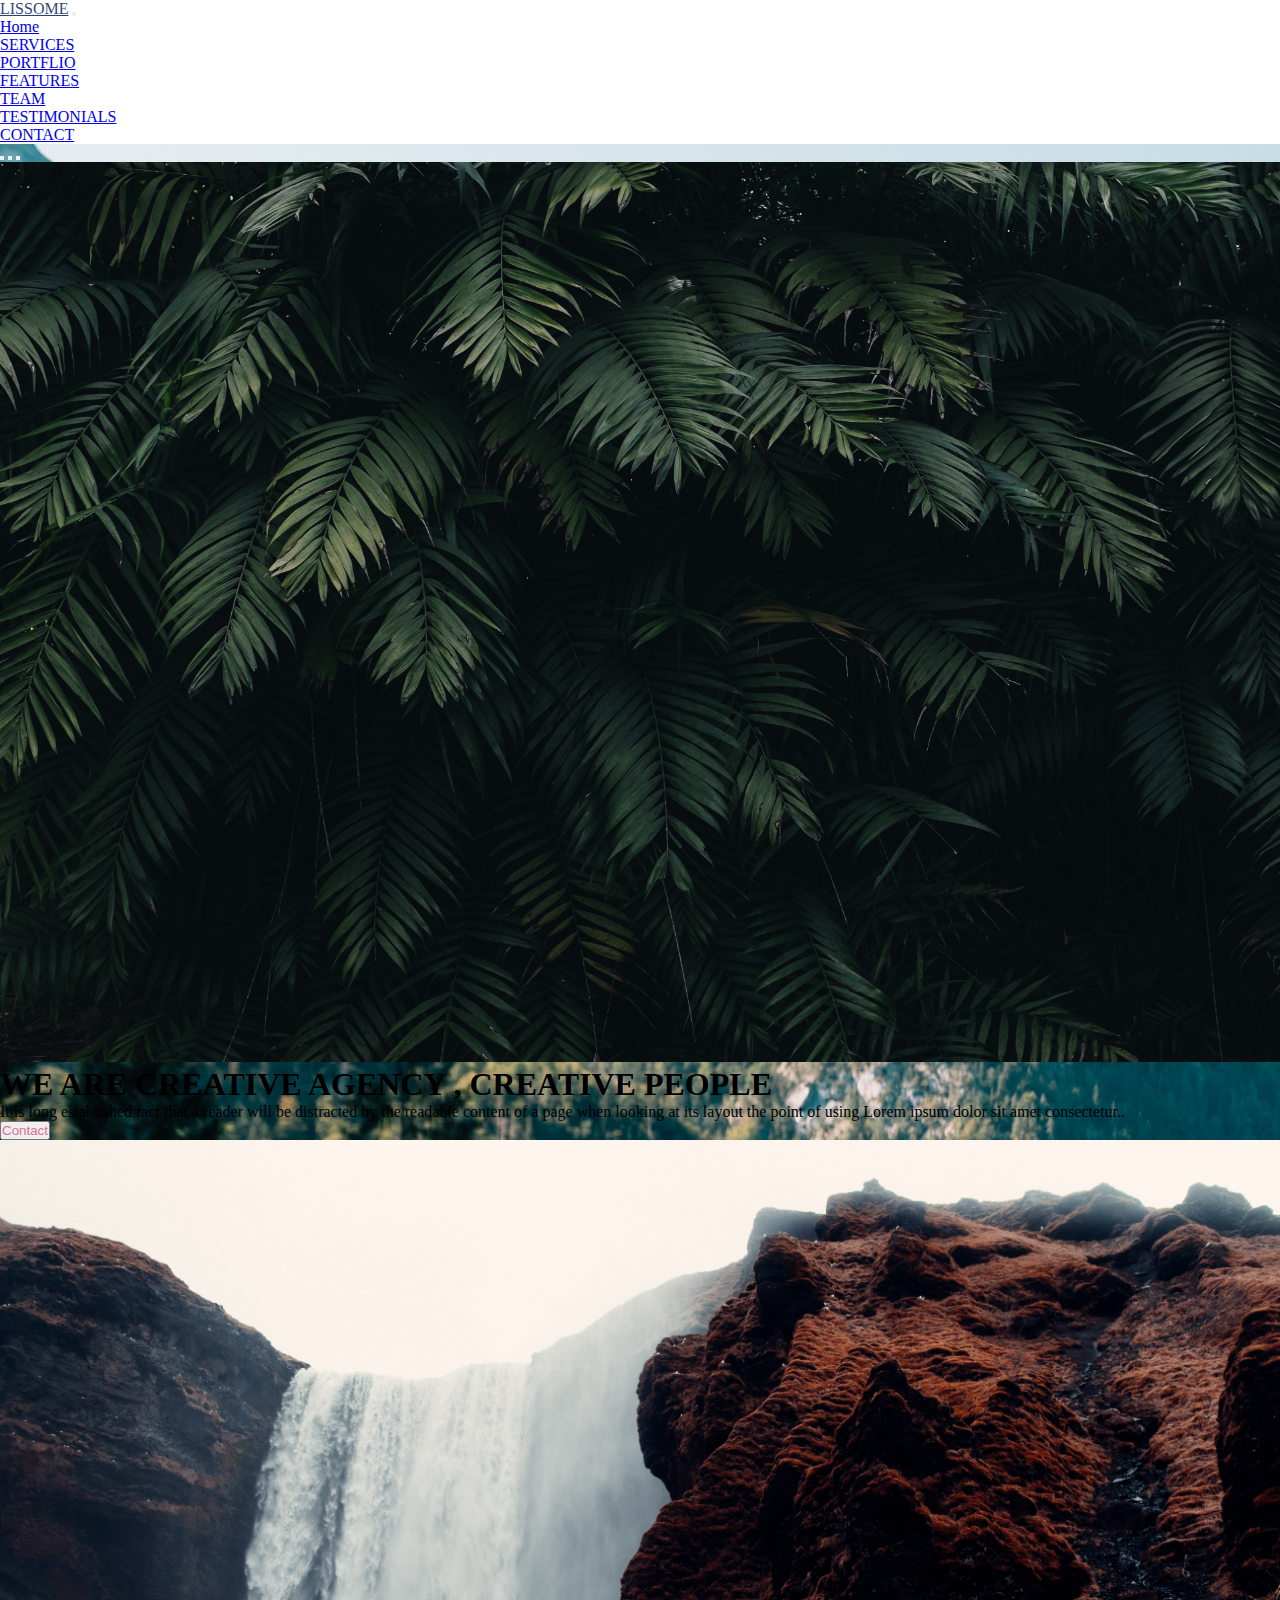
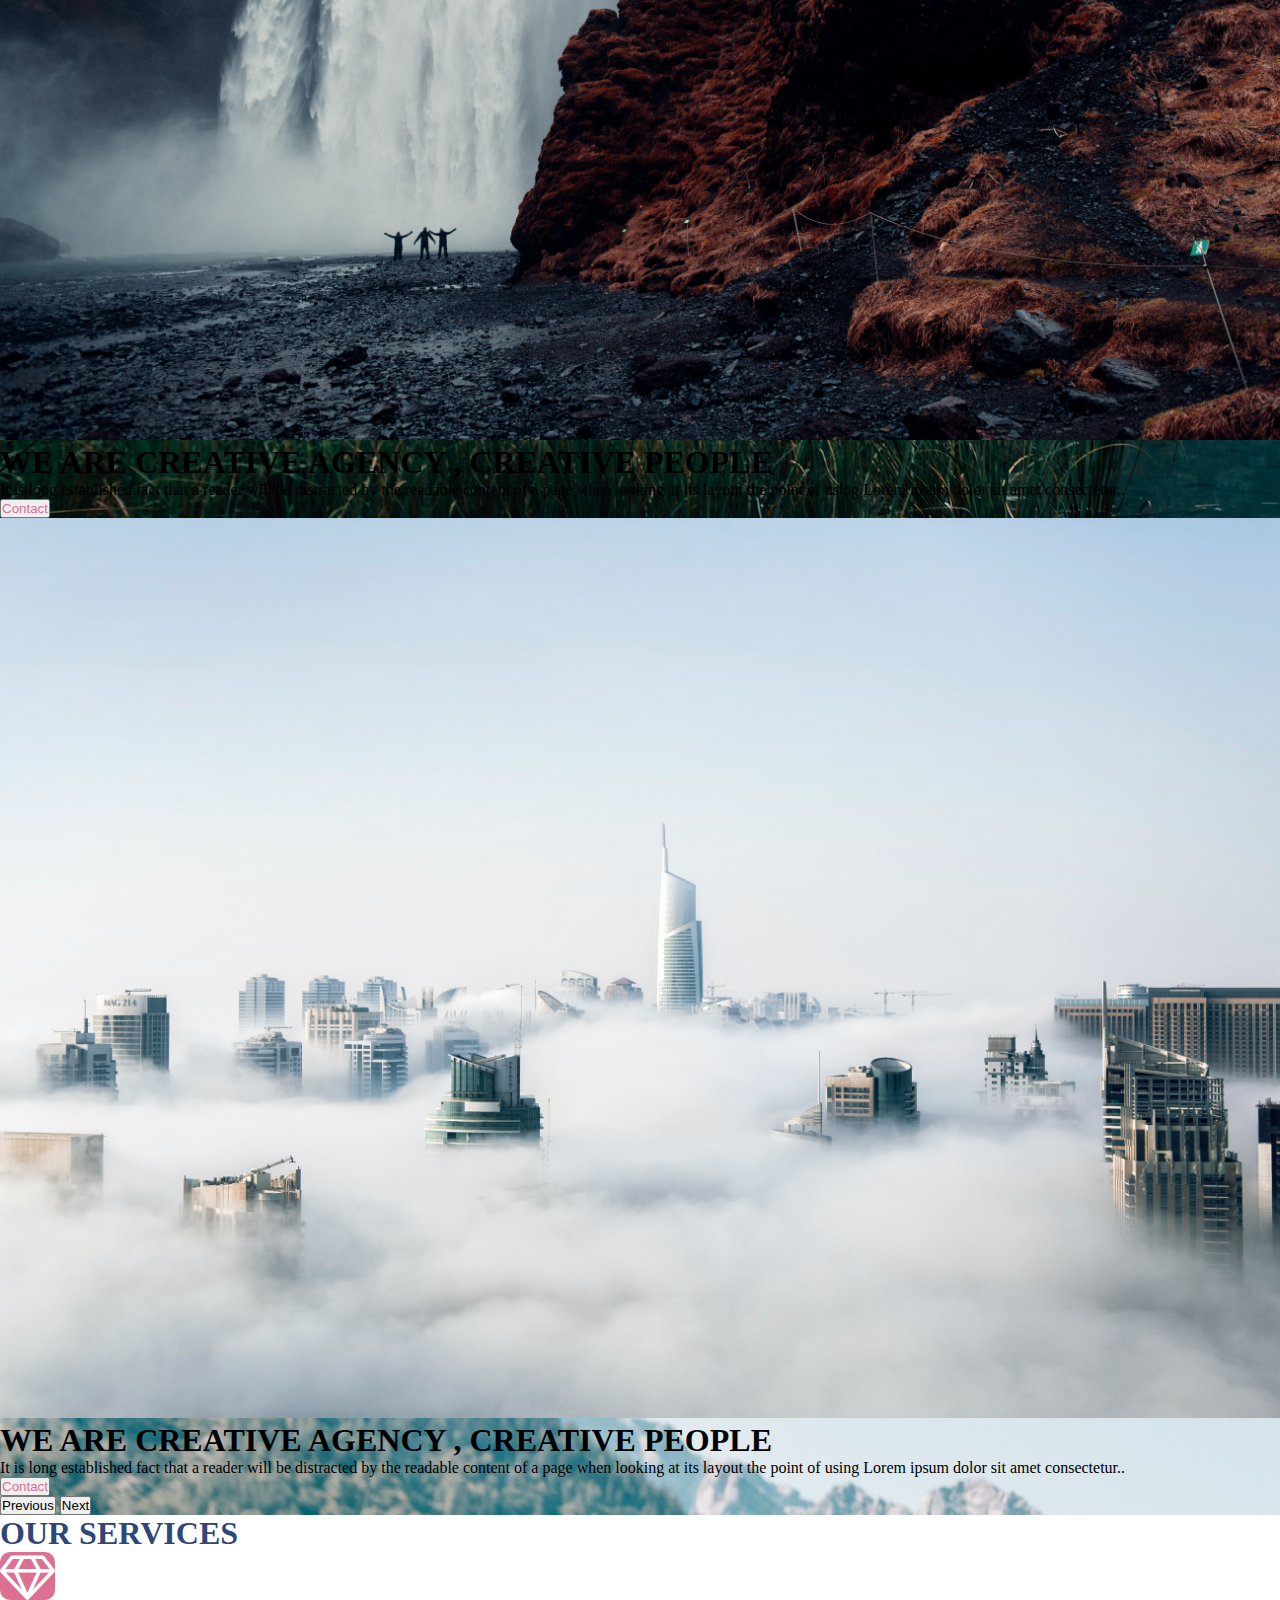
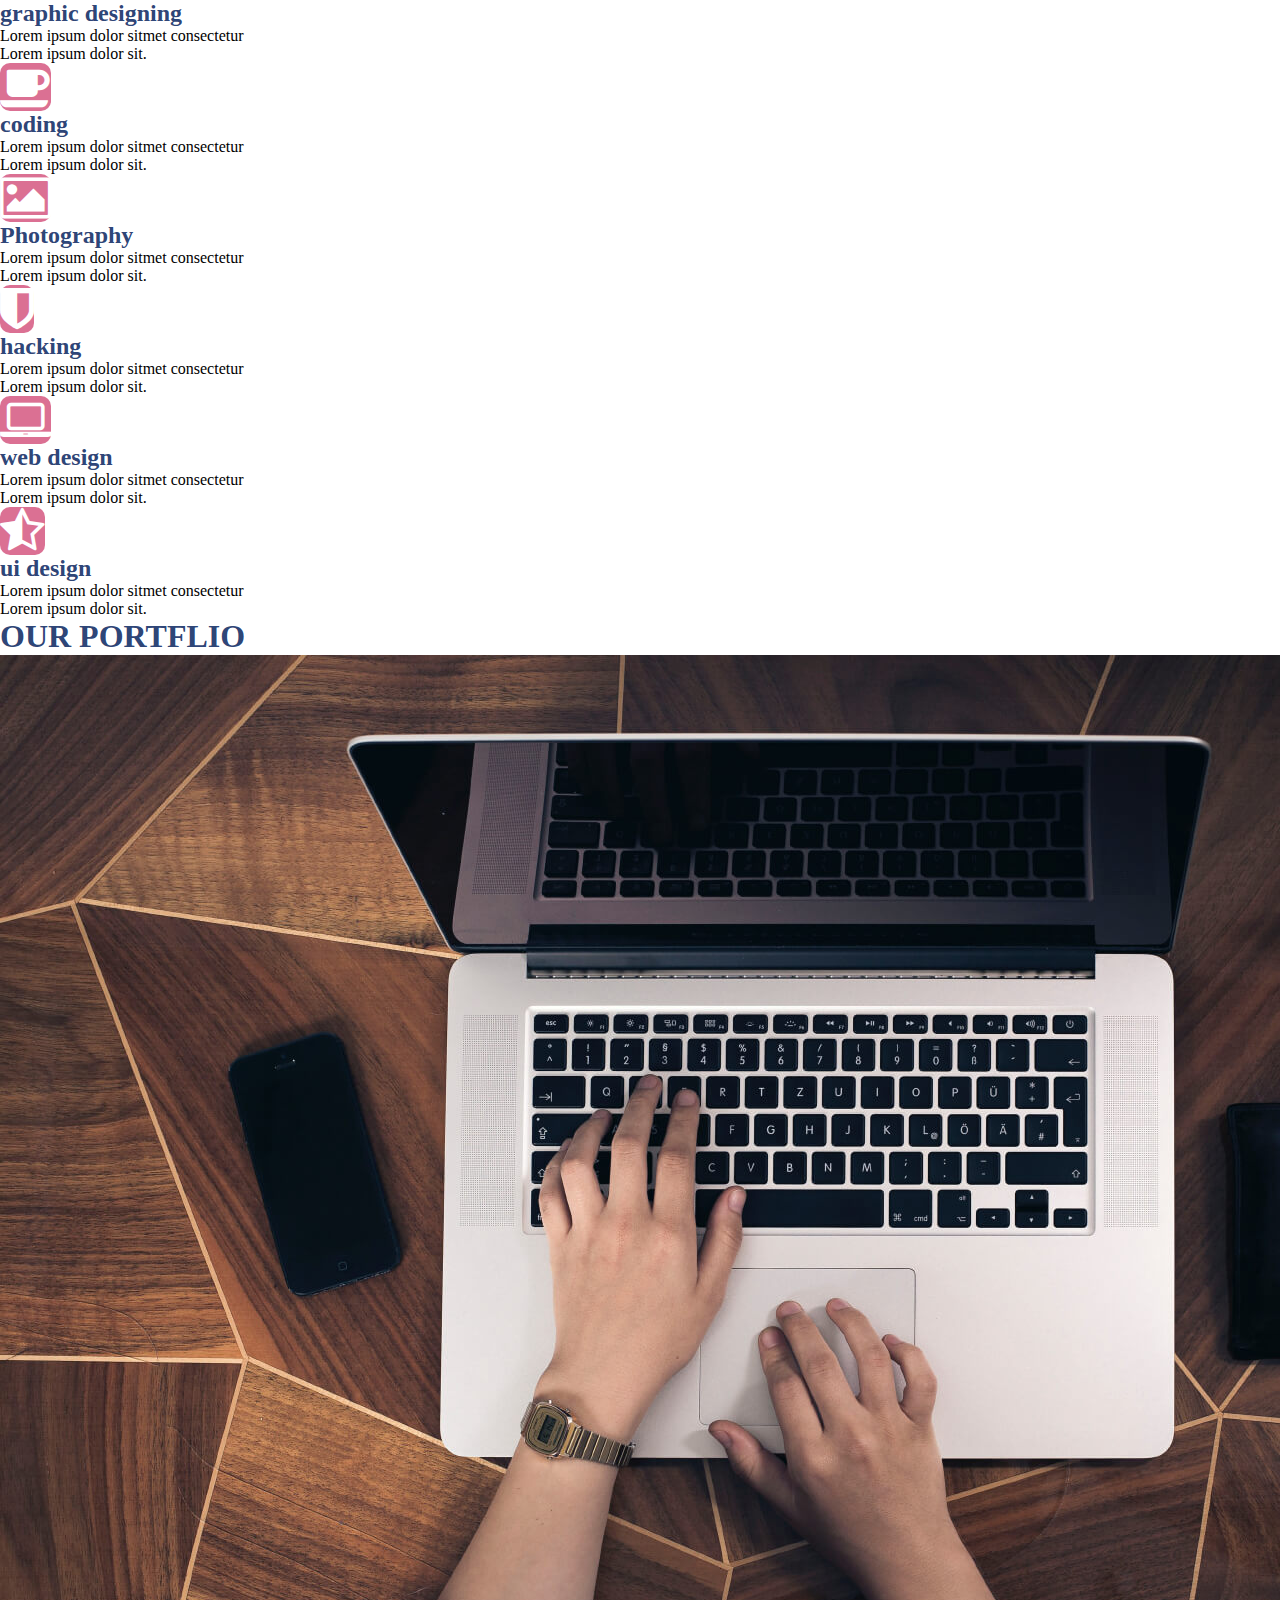
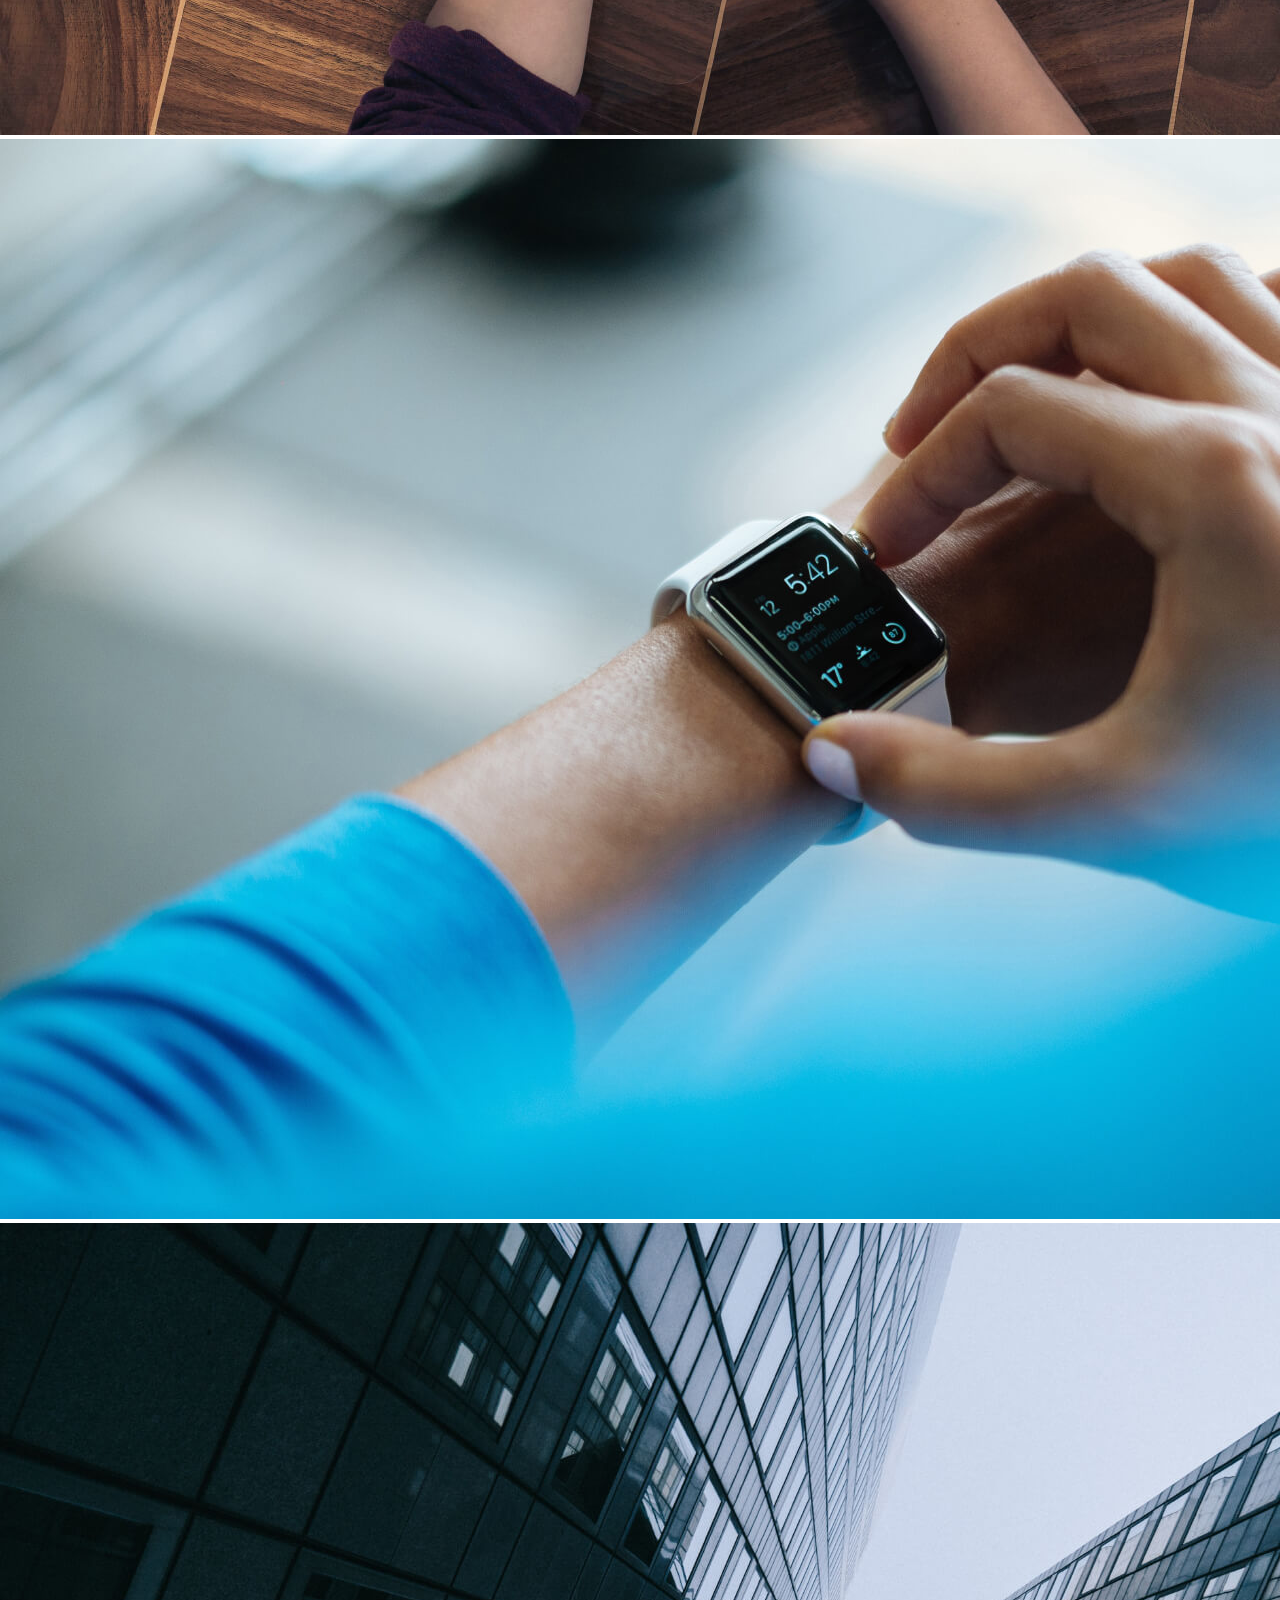
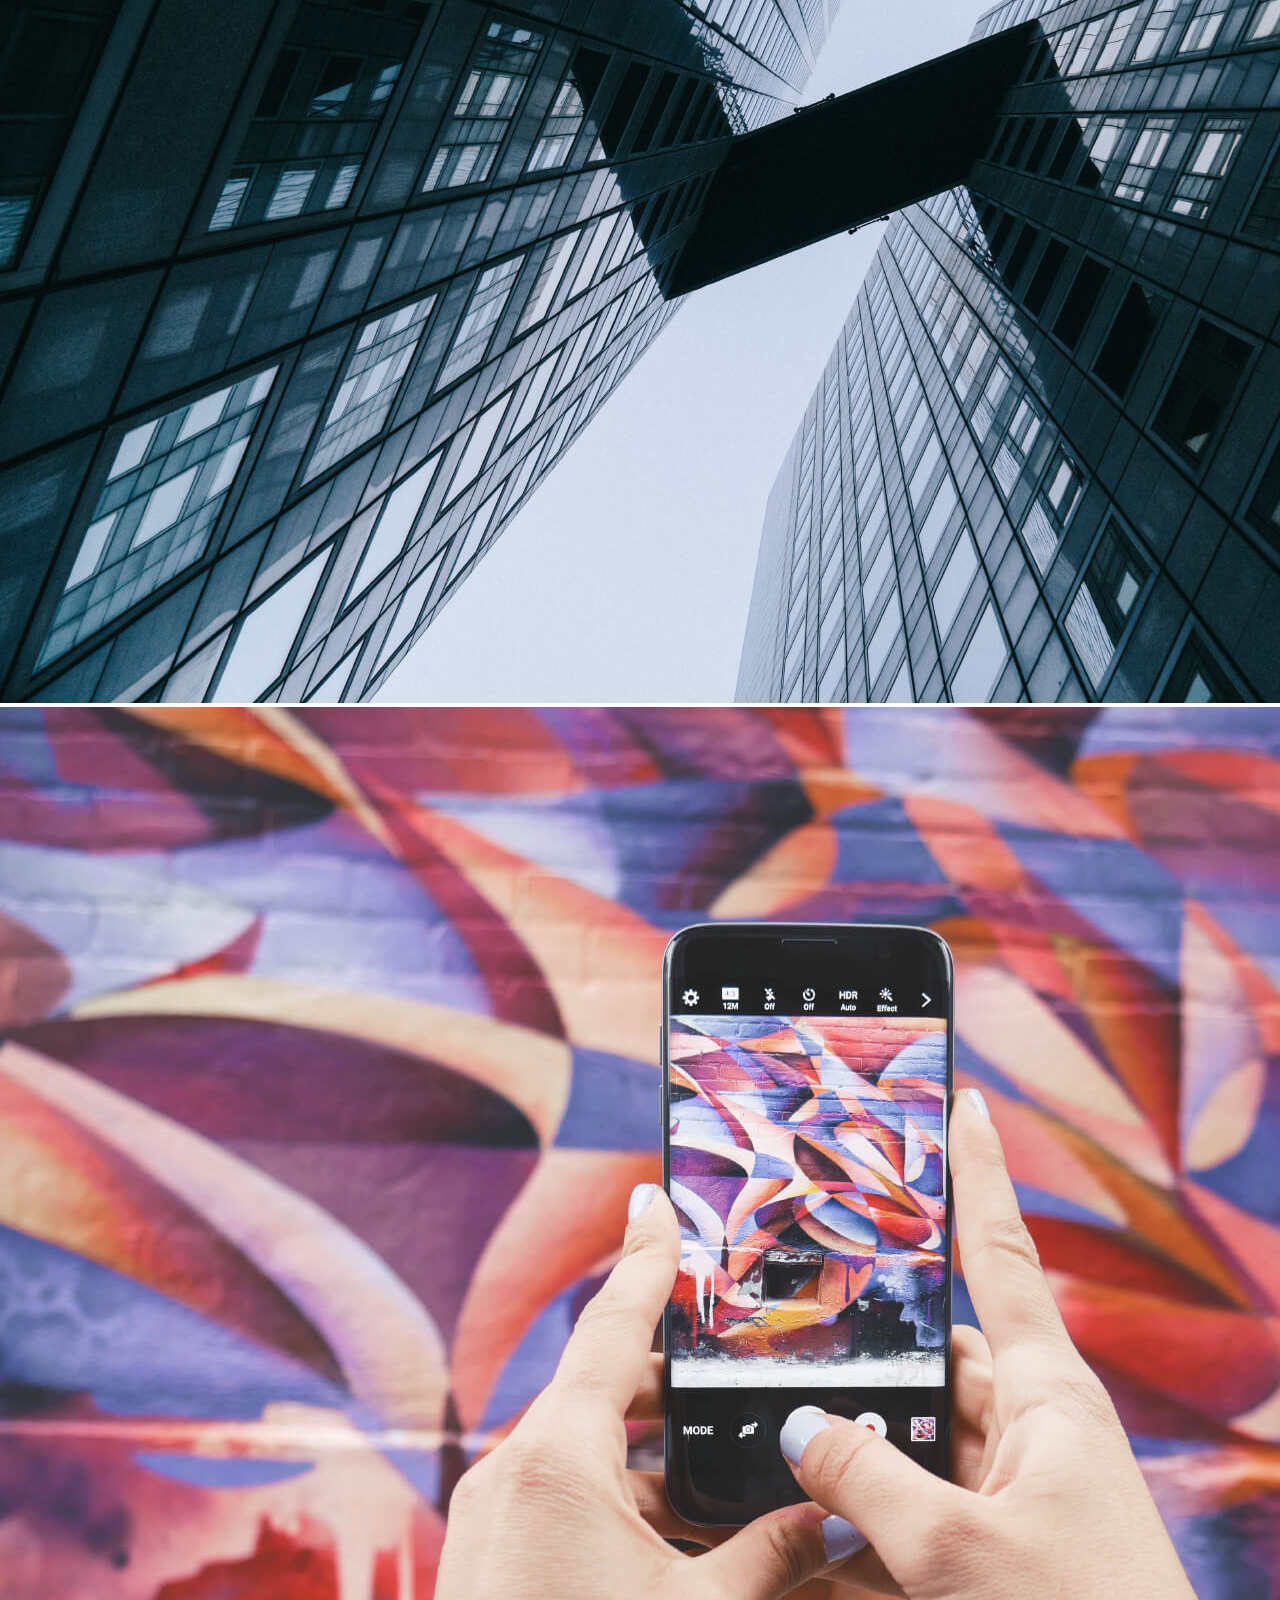
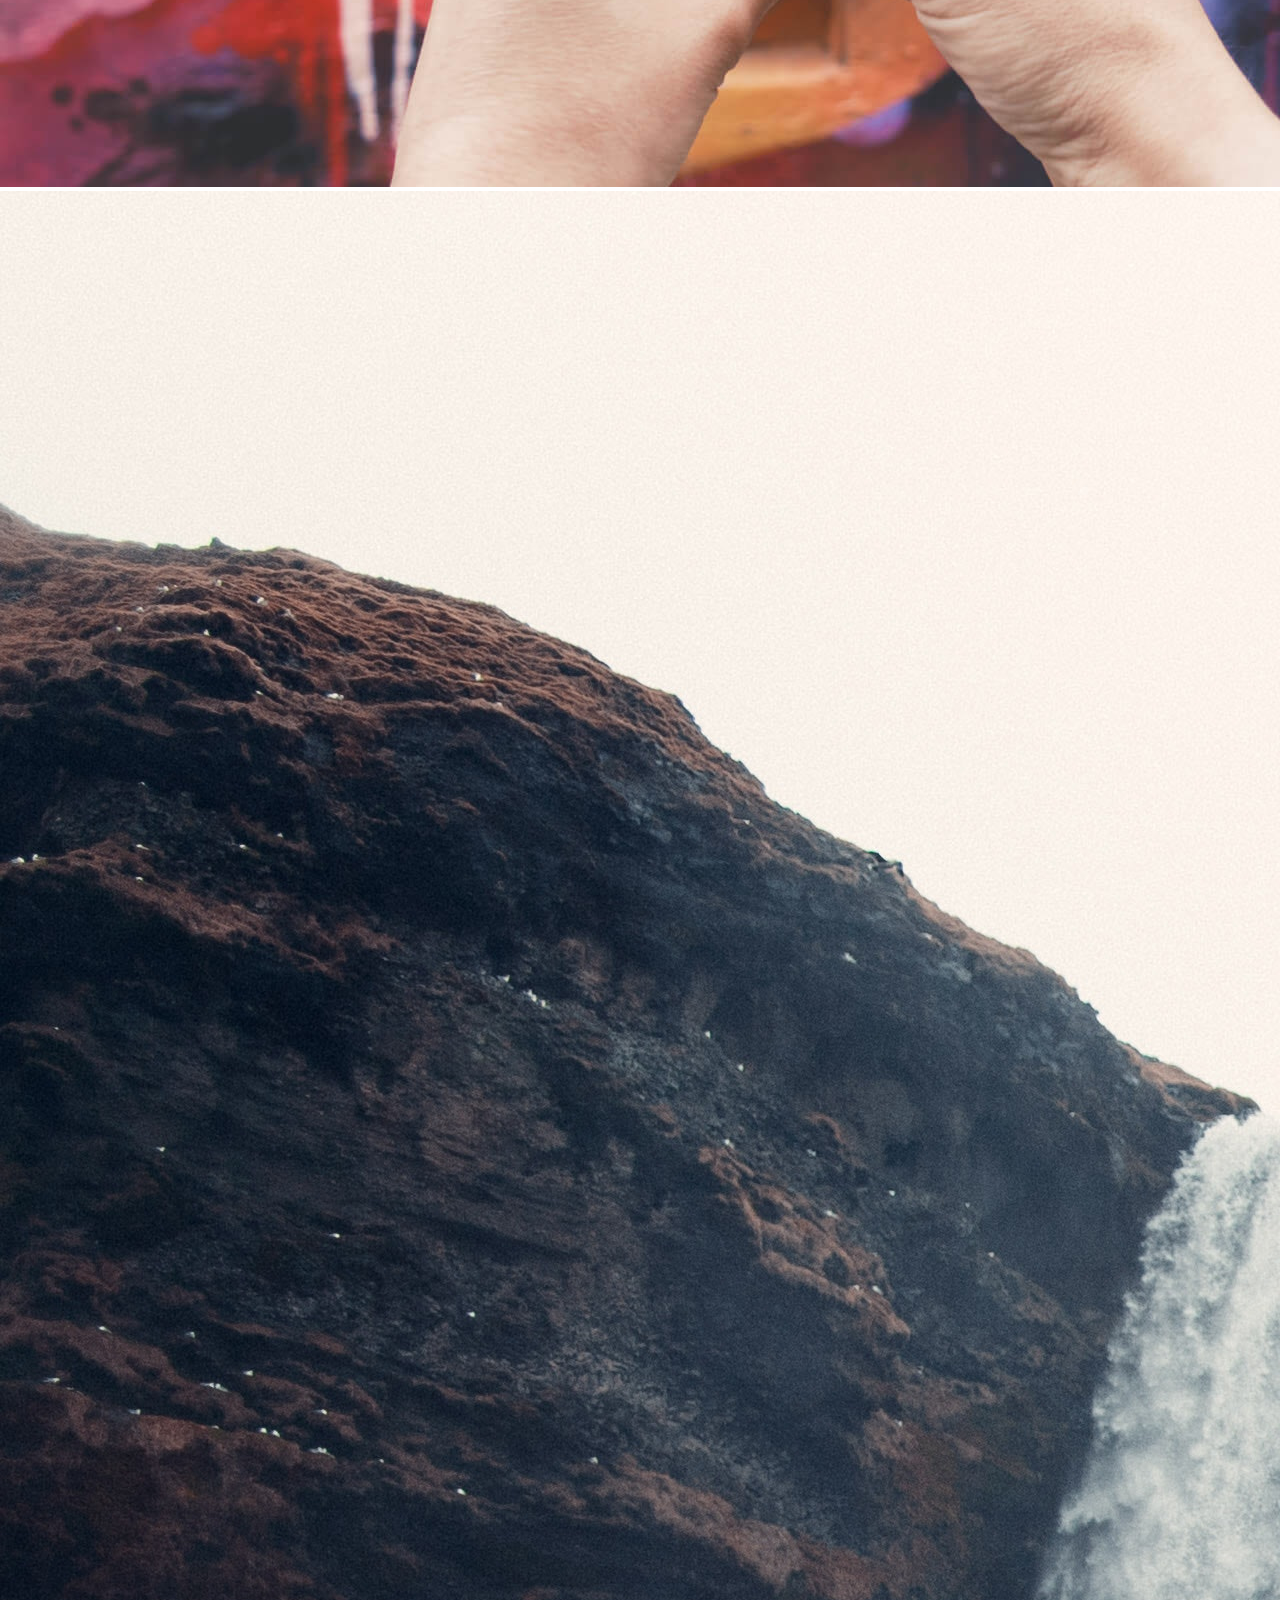
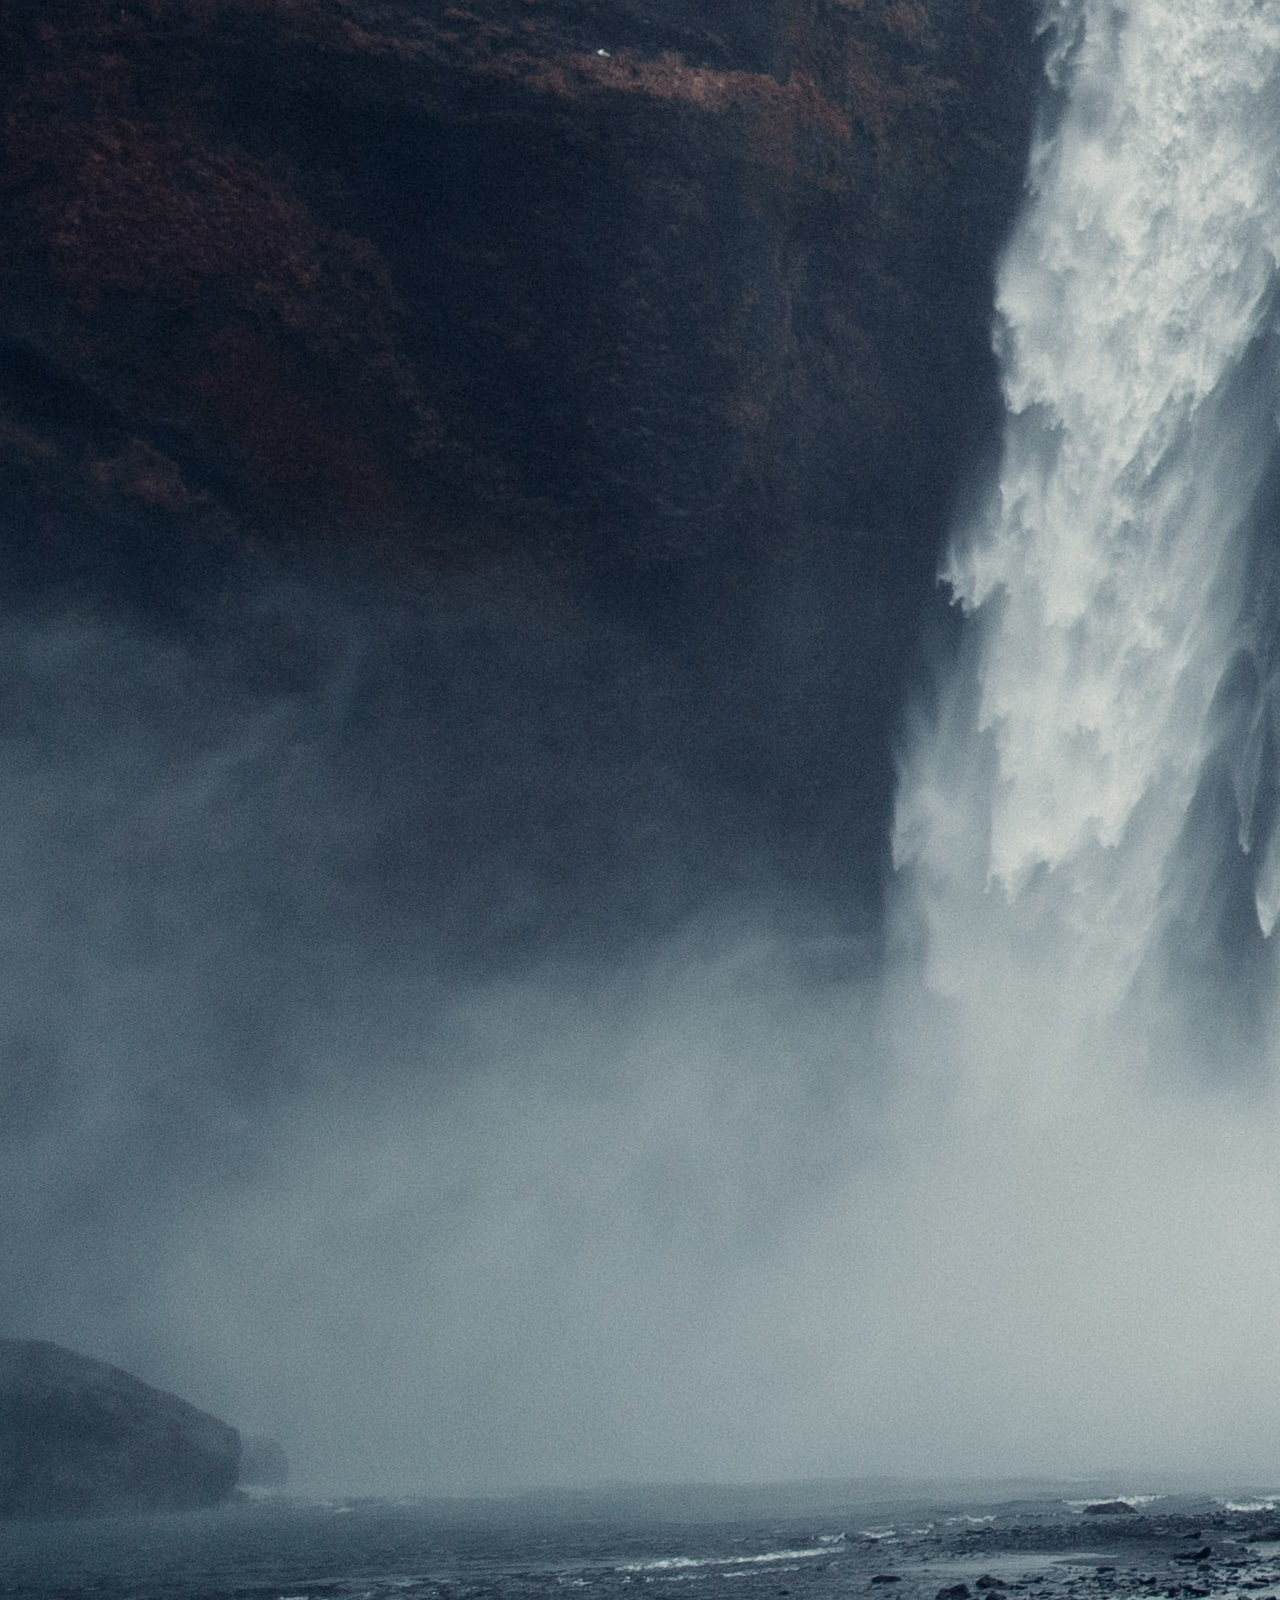
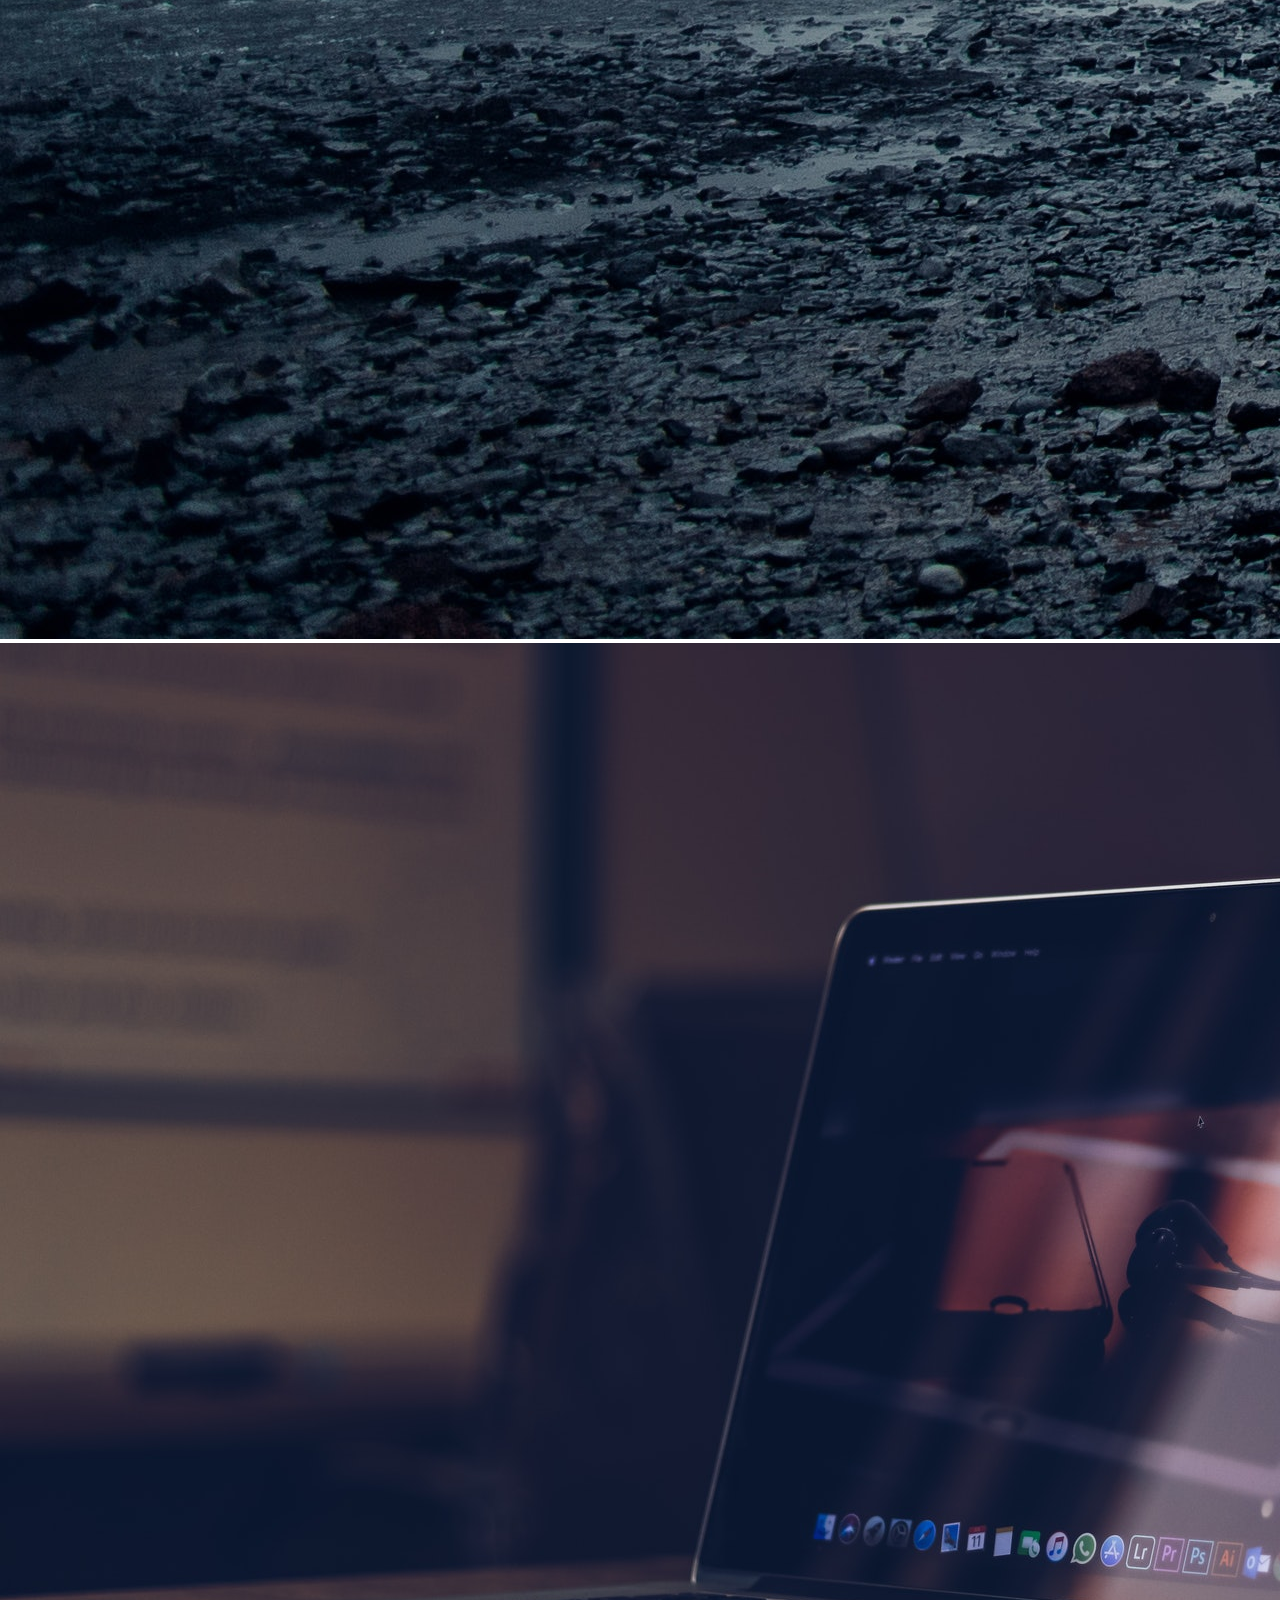
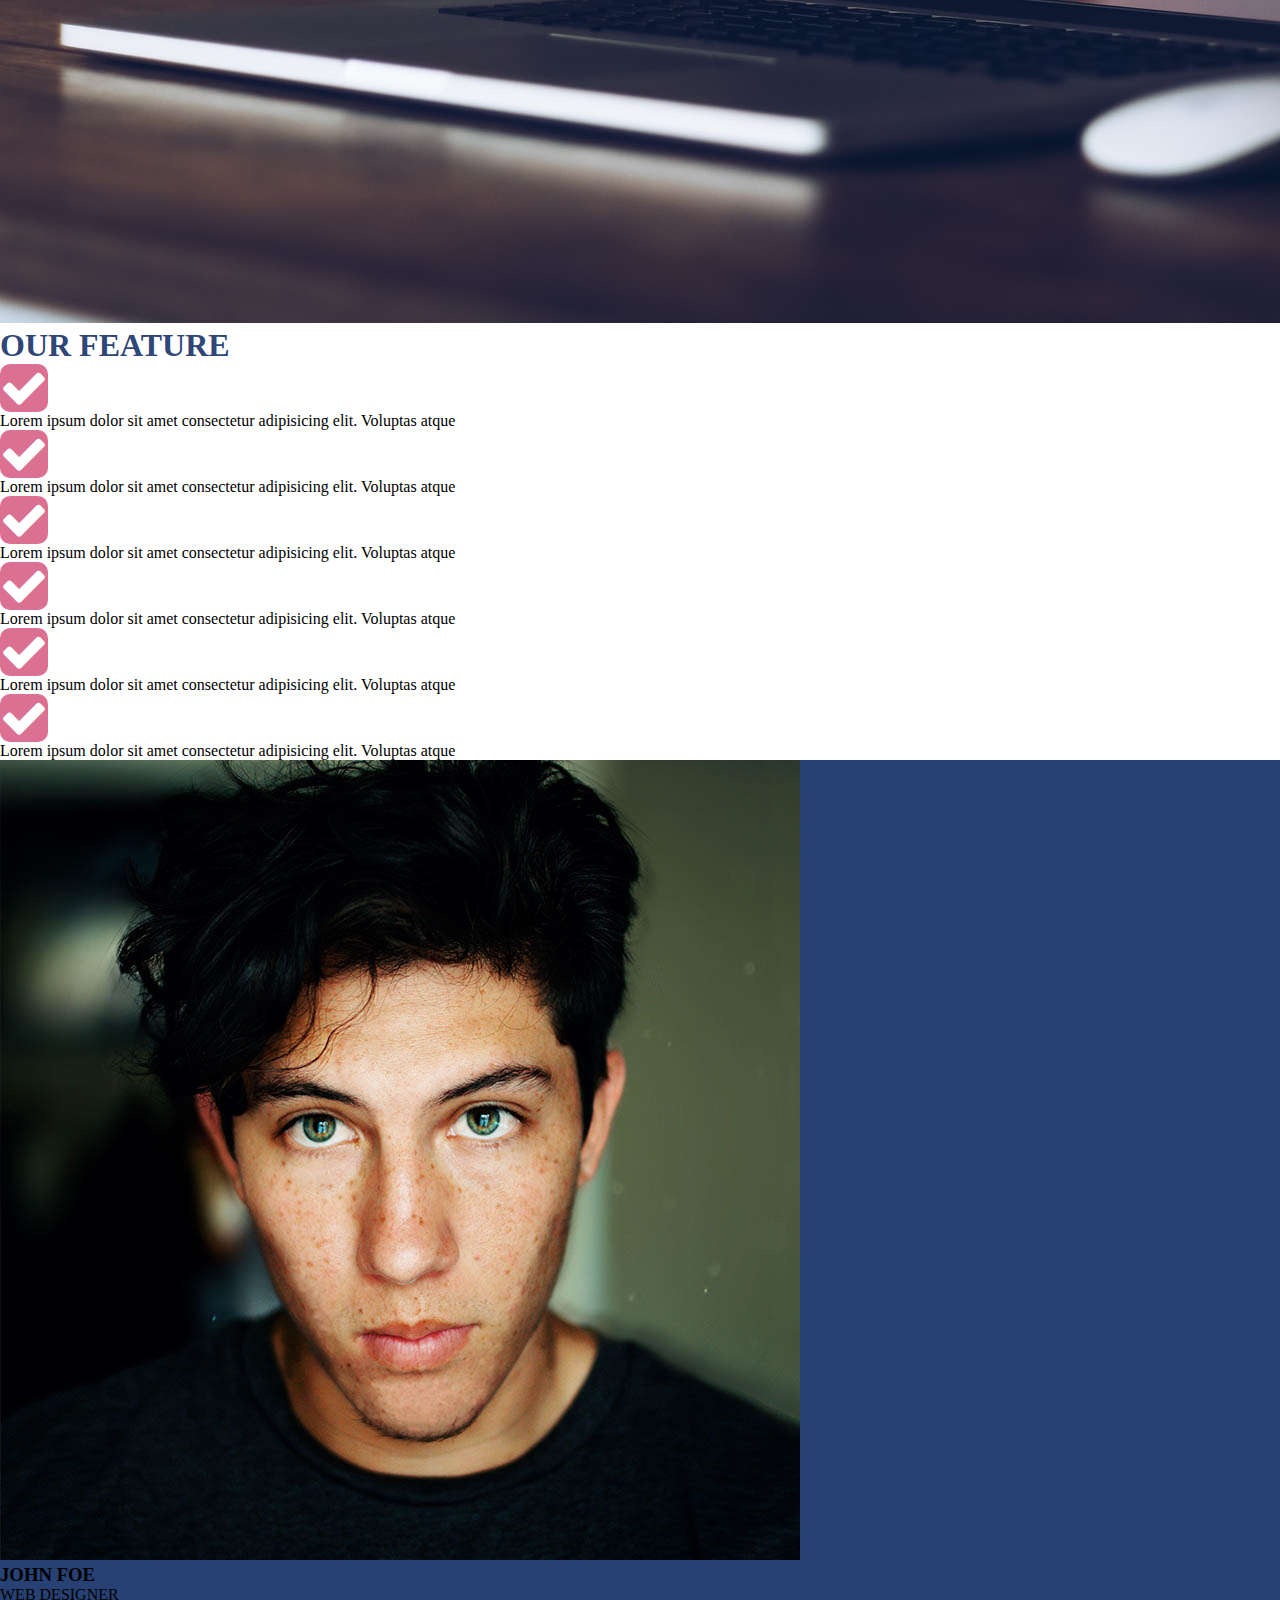
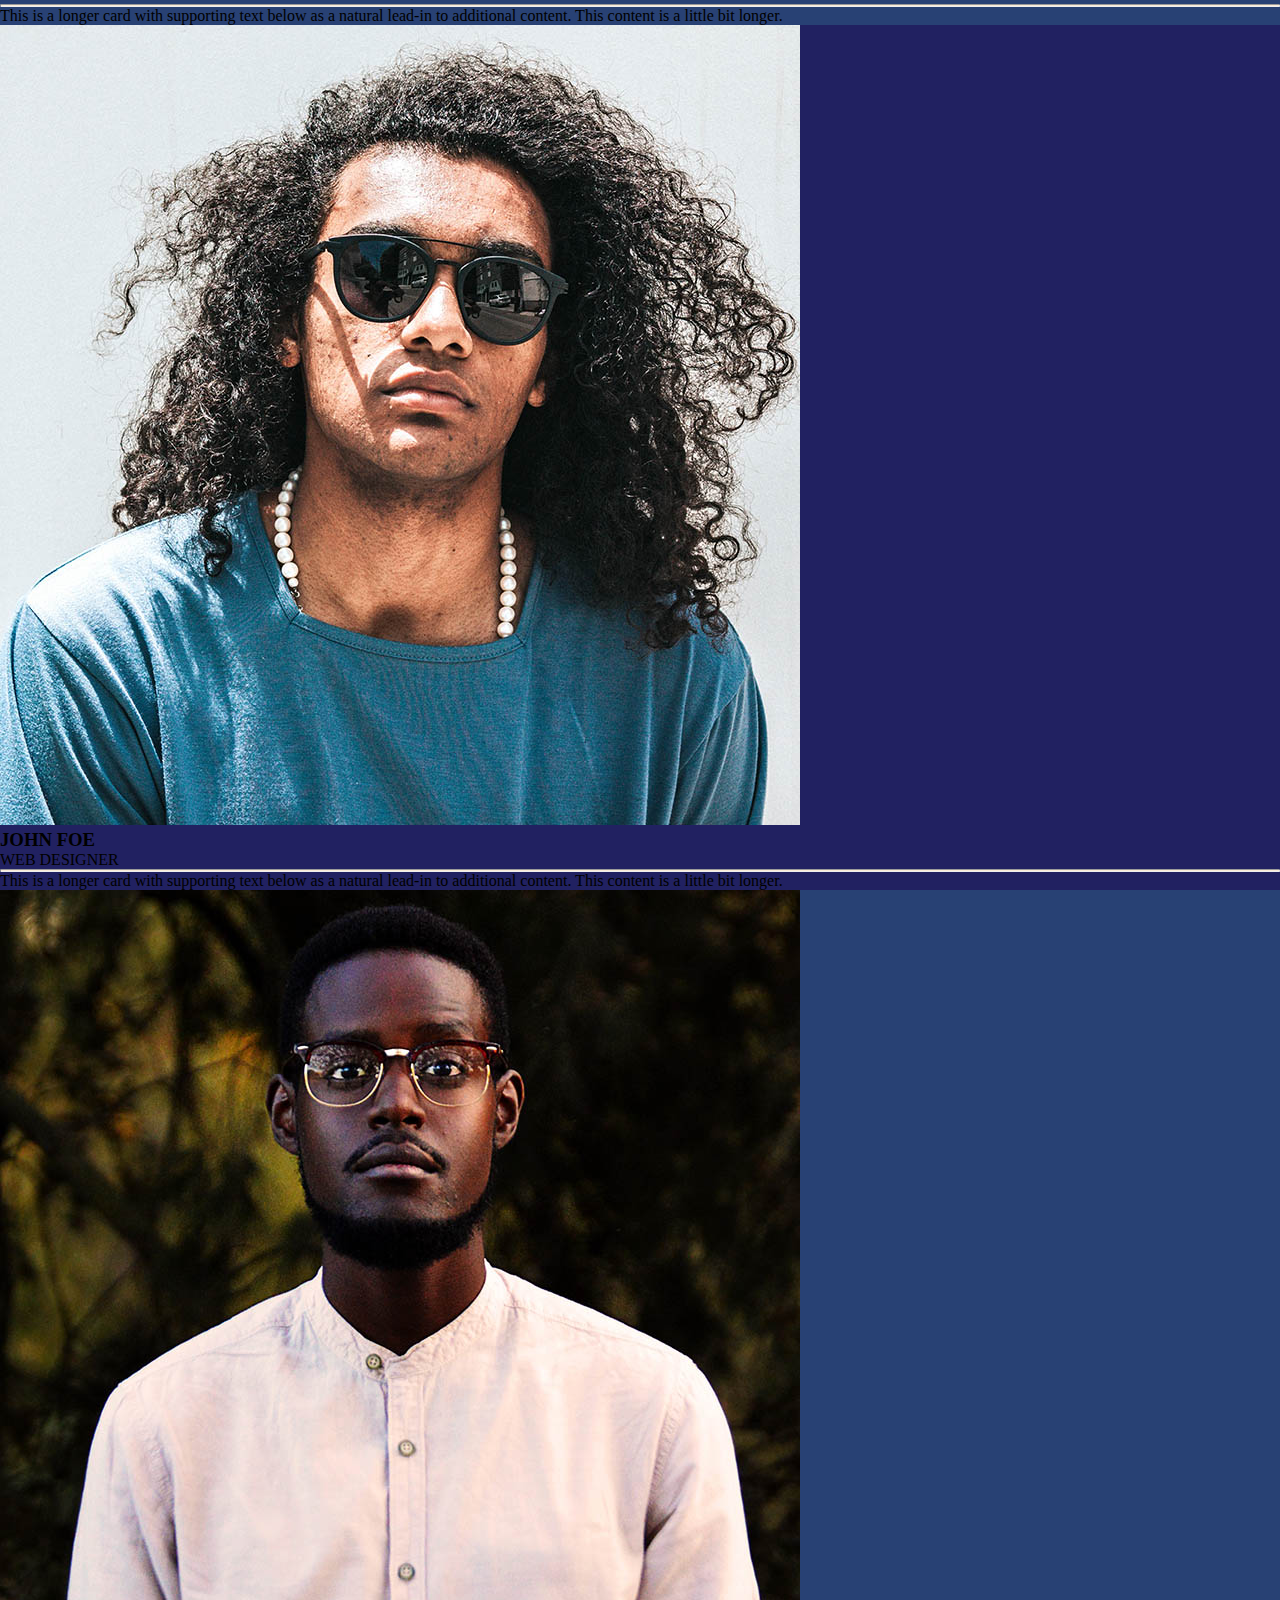
==== index.html @ e430ea99 "first commit" ====
<!DOCTYPE html>
<html lang="en">
<head>
    <meta charset="UTF-8">
    <meta http-equiv="X-UA-Compatible" content="IE=edge">
    <meta name="viewport" content="width=device-width, initial-scale=1.0">
    <title>LISSOME</title> 
     <link href="https://cdn.jsdelivr.net/npm/bootstrap@5.2.3/dist/css/bootstrap.min.css" rel="stylesheet" integrity="sha384-rbsA2VBKQhggwzxH7pPCaAqO46MgnOM80zW1RWuH61DGLwZJEdK2Kadq2F9CUG65" crossorigin="anonymous">
    <link rel="stylesheet" href="css/font-awesome.css">
<link rel="stylesheet" href="style.css">
</head>
<body> 
<div>
   <!-- start nav  -->
   <nav class="navbar navbar-expand-lg bg-light w-100 position-fixed ">
    <div class="container-fluid px-5 mx-5 ">
      <a class="colorBlue navbar-brand  fw-bold" href="#">LISSOME</a>
      <button class="navbar-toggler" type="button" data-bs-toggle="collapse" data-bs-target="#navbarSupportedContent" aria-controls="navbarSupportedContent" aria-expanded="false" aria-label="Toggle navigation">
        <span class="navbar-toggler-icon"></span>
      </button>
      <div class="collapse  navbar-collapse" id="navbarSupportedContent">
        <ul class="navbar-nav   nav-pills ms-auto mb-2 mb-lg-0 ">
          <li class="nav-item ">
            <a class="nav-link " href="#scrollspyHome">Home</a>
          </li>
          <li class="nav-item">
            <a class="nav-link " href="#scrollspyServices">SERVICES</a>
          </li>
          <li class="nav-item">
            <a class="nav-link bg-light text-secondary" href="#scrollspyPortfilo">PORTFLIO</a>
          </li>
          <li class="nav-item">
            <a class="nav-link bg-light text-secondary" href="#scrollspyFeature">FEATURES</a>
          </li>
          <li class="nav-item">
            <a class="nav-link bg-light text-secondary" href="#scrollspyTeam">TEAM</a>
          </li>
          <li class="nav-item">
            <a class="nav-link bg-light text-secondary" href="#">TESTIMONIALS</a>
          </li>
          <li class="nav-item">
            <a class="nav-link bg-light text-secondary" href="#scrollspyContact">CONTACT</a>
          </li>
        </ul>
        
      </div>
    </div>
  </nav>
   <!-- end nav  -->
   <div data-bs-spy="scroll" data-bs-target="#navbar-example2" data-bs-root-margin="0px 0px -40%" data-bs-smooth-scroll="true" class="scrollspy-example bg-light p-3 rounded-2" tabindex="0">

   <!-- start HOme  -->
   <div id="scrollspyHome">
    <div class="mainDiv">
        <div id="carouselExampleIndicators" class="carousel slide  m-auto" data-bs-ride="true">
            <div class="carousel-indicators">
              <button type="button" data-bs-target="#carouselExampleIndicators" data-bs-slide-to="0" class="active" aria-current="true" aria-label="Slide 1"></button>
              <button type="button" data-bs-target="#carouselExampleIndicators" data-bs-slide-to="1" aria-label="Slide 2"></button>
              <button type="button" data-bs-target="#carouselExampleIndicators" data-bs-slide-to="2" aria-label="Slide 3"></button>
            </div>
            <div class="carousel-inner">
              <div class="carousel-item active position-relative">
                <img src="images/2.jpg" class="d-block w-100" alt="...">
                <div class="carousel-caption position-absolute top-50  ">
                    <h1 >WE ARE CREATIVE AGENCY , CREATIVE PEOPLE</h1>
                    <p>It is long established fact that a reader will be distracted by the readable content of a page when looking at its layout the point of using Lorem ipsum dolor sit amet consectetur..</p>
                    <button class=" pink border-0  text-light p-2 fs-2 ">Contact</button>
                </div>
              </div>
              <div class="carousel-item">
                <img src="images/3.jpg" class="d-block w-100" alt="...">
                <div class="carousel-caption position-absolute top-50  ">
                    <h1 >WE ARE CREATIVE AGENCY , CREATIVE PEOPLE</h1>
                    <p>It is long established fact that a reader will be distracted by the readable content of a page when looking at its layout the point of using Lorem ipsum dolor sit amet consectetur..</p>
                    <button class="pink border-0  text-light p-2 fs-2 ">Contact</button>
                </div>
              </div>
              <div class="carousel-item">
                <img src="images/1.jpg" class="d-block w-100" alt="...">
                <div class="carousel-caption position-absolute top-50  ">
                    <h1 >WE ARE CREATIVE AGENCY , CREATIVE PEOPLE</h1>
                    <p>It is long established fact that a reader will be distracted by the readable content of a page when looking at its layout the point of using Lorem ipsum dolor sit amet consectetur..</p>
                    <button class="pink border-0  text-light p-2 fs-2 ">Contact</button>
                </div>
              </div>
            </div>
            <button class="carousel-control-prev" type="button" data-bs-target="#carouselExampleIndicators" data-bs-slide="prev">
              <span class="carousel-control-prev-icon" aria-hidden="true"></span>
              <span class="visually-hidden">Previous</span>
            </button>
            <button class="carousel-control-next" type="button" data-bs-target="#carouselExampleIndicators" data-bs-slide="next">
              <span class="carousel-control-next-icon" aria-hidden="true"></span>
              <span class="visually-hidden">Next</span>
            </button>
          </div>
    </div>
   </div>
   <!-- end HOme  -->

   <!-- start Services -->
   <div class="container my-5 " id="scrollspyServices">
    <h1 class="colorBlue text-center my-5 ">OUR SERVICES </h1>
    <div class="row my-5">
        <div class="servie   p-5 col-12 col-sm-6 col-md-4"  >
            <p class="icon fa fa-regular fa-diamond p-3"></p>
            <h2 class=" colorBlue text-uppercase ">graphic designing</h2>
            <p class="fs-5 text-secondary">Lorem ipsum dolor sitmet consectetur</p>
            <p class="fs-5 text-secondary">Lorem ipsum dolor sit.</p>
        </div>
        <div class="servie  p-5 col-12 col-sm-6 col-md-4"  >
            <p class="icon fa fa-solid fa-coffee p-3"></p>
            <h2 class=" colorBlue text-uppercase ">coding</h2>
            <p class="fs-5 text-secondary">Lorem ipsum dolor sitmet consectetur</p>
            <p class="fs-5 text-secondary">Lorem ipsum dolor sit.</p>
        </div>
        <div class="servie  p-5 col-12 col-sm-6 col-md-4"  >
            <p class="icon fa fa-regular fa-image p-3"></p>
            <h2 class=" colorBlue text-uppercase ">Photography</h2>
            <p class="fs-5 text-secondary">Lorem ipsum dolor sitmet consectetur</p>
            <p class="fs-5 text-secondary">Lorem ipsum dolor sit.</p>
        </div>
        <div class="servie  p-5 col-12 col-sm-6 col-md-4"  >
            <p class="icon fa fa-solid fa-shield p-3"></p>
            <h2 class=" colorBlue text-uppercase ">hacking</h2>
            <p class="fs-5 text-secondary">Lorem ipsum dolor sitmet consectetur</p>
            <p class="fs-5 text-secondary">Lorem ipsum dolor sit.</p>
        </div>
        <div class="servie   p-5 col-12 col-sm-6 col-md-4"  >
            <p class="icon fa fa-solid fa-laptop p-3"></p>
            <h2 class=" colorBlue text-uppercase ">web design</h2>
            <p class="fs-5 text-secondary">Lorem ipsum dolor sitmet consectetur</p>
            <p class="fs-5 text-secondary">Lorem ipsum dolor sit.</p>
        </div>
        <div class="servie  p-5 col-12 col-sm-6 col-md-4"  >
            <p class="icon fa fa-star-half-full p-3"></p>
            <h2 class=" colorBlue text-uppercase ">ui design </h2>
            <p class="fs-5 text-secondary">Lorem ipsum dolor sitmet consectetur</p>
            <p class="fs-5 text-secondary">Lorem ipsum dolor sit.</p>
        </div>
    </div>
   </div>
   <!-- end Services -->
   <!-- start portflio -->
   <div class="container " id="scrollspyPortfilo">
    <h1 class="colorBlue text-center my-5 ">OUR PORTFLIO </h1>
    <div class="row my-4">
       <div class="p-0  col-12 col-sm-6 col-md-4">
        <div class="portflio ">
            <img src="images/p3.jpg"  class="w-100" alt="" srcset="">
            <div class="childPortflio">
                <h3 class="text-uppercase">Project Title</h3>
                <h4 class="text-uppercase">Project subtit</h4>
            </div>

        </div>
       </div>
       <div class="p-0 col-12 col-sm-6 col-md-4">
        <div class="portflio ">
            <img src="images/p4.jpg"  class="w-100" alt="" srcset="">
            <div class="childPortflio">
                <h3 class="text-uppercase">Project Title</h3>
                <h4 class="text-uppercase">Project subtit</h4>
            </div>

        </div>
       </div>
       <div class="p-0 col-12 col-sm-6 col-md-4">
        <div class="portflio ">
            <img src="images/p5.jpg"  class="w-100" alt="" srcset="">
            <div class="childPortflio">
                <h3 class="text-uppercase">Project Title</h3>
                <h4 class="text-uppercase">Project subtit</h4>
            </div>

        </div>
       </div>
       <div class="p-0 col-12 col-sm-6 col-md-4">
        <div class="portflio ">
            <img src="images/p6.jpg"  class="w-100" alt="" srcset="">
            <div class="childPortflio">
                <h3 class="text-uppercase">Project Title</h3>
                <h4 class="text-uppercase">Project subtit</h4>
            </div>

        </div>
       </div>
       <div class="p-0 col-12 col-sm-6 col-md-4">
        <div class="portflio ">
            <img src="images/3.jpg"  class="w-100" alt="" srcset="">
            <div class="childPortflio">
                <h3 class="text-uppercase">Project Title</h3>
                <h4 class="text-uppercase">Project subtit</h4>
            </div>

        </div>
       </div>
       <div class="p-0 col-12 col-sm-6 col-md-4">
        <div class="portflio ">
            <img src="images/laptop_top.jpg"  class="w-100" alt="" srcset="">
            <div class="childPortflio">
                <h3 class="text-uppercase">Project Title</h3>
                <h4 class="text-uppercase">Project subtit</h4>
            </div>

        </div>
       </div>
    </div>
   </div>
   <!-- end portflio -->
   <!-- start feature  -->
   <div class="container" id="scrollspyFeature">
    <h1 class="colorBlue text-center my-5 ">OUR FEATURE </h1>
        <div class="row my-5">
            <div class="feature p-3 col-12 col-sm-6 col-md-4">
                <div class="d-flex align-items-center">
                    <p class="icon fa fa-check"></p>
                    <p class="p-2">
                        Lorem ipsum dolor sit amet consectetur adipisicing elit. Voluptas atque
                    </p>
                </div>
            </div>
            <div class="feature p-3 col-12 col-sm-6 col-md-4">
                <div class="d-flex align-items-center">
                    <p class="icon fa fa-check"></p>
                    <p class="p-2">
                        Lorem ipsum dolor sit amet consectetur adipisicing elit. Voluptas atque
                    </p>
                </div>
            </div>
            <div class="feature p-3 col-12 col-sm-6 col-md-4">
                <div class="d-flex align-items-center">
                    <p class="icon fa fa-check"></p>
                    <p class="p-2">
                        Lorem ipsum dolor sit amet consectetur adipisicing elit. Voluptas atque
                    </p>
                </div>
            </div>
            <div class="feature p-3 col-12 col-sm-6 col-md-4">
                <div class="d-flex align-items-center">
                    <p class="icon fa fa-check"></p>
                    <p class="p-2">
                        Lorem ipsum dolor sit amet consectetur adipisicing elit. Voluptas atque
                    </p>
                </div>
            </div>
            <div class="feature p-3 col-12 col-sm-6 col-md-4">
                <div class="d-flex align-items-center">
                    <p class="icon fa fa-check"></p>
                    <p class="p-2">
                        Lorem ipsum dolor sit amet consectetur adipisicing elit. Voluptas atque
                    </p>
                </div>
            </div>
            <div class="feature p-3 col-12 col-sm-6 col-md-4">
                <div class="d-flex align-items-center">
                    <p class="icon fa fa-check"></p>
                    <p class="p-2">
                        Lorem ipsum dolor sit amet consectetur adipisicing elit. Voluptas atque
                    </p>
                </div>
            </div>
        </div>

   </div>
   <!-- end feature  -->
   <!-- start team  -->
   <div class="container" id="scrollspyTeam">

    <div class="row my-4">
        <div class="p-0 col-12 col-sm-6 col-md-4 col-lg-3">
          <div class="bgBlue card h-100 text-white">
            <div class="teamContact position-relative ">
                <img src="images/team-3-800x800.jpg" class="card-img-top" alt="...">
                <div class="icons p-3">
                    <a class="fa fa-facebook-f " href="https://facebook.com"></a>
                    <a class="fa fa-twitter" href="https://twitter.com"></a>
                    <a class="fa fa-instagram" href="https://instagram.com"></a>
                    <a class="fa fa-github" href="https://www.github.com"></a>   
                  </div>
             </div>
            <div class="card-body">
              <h3 class="card-title">JOHN FOE</h3>
              <P class="fs-3">WEB DESIGNER</P>
              <hr class="px-5 mx-5" >
              <p class="card-text">This is a longer card with supporting text below as a natural lead-in to additional content. This content is a little bit longer.</p>
            </div>
          </div>
        </div>
        <div class="p-0 col-12 col-sm-6 col-md-4 col-lg-3">
            <div class="bgLightBlue card h-100 text-white">
                <div class="teamContact position-relative ">
                    <img src="images/team-6-800x800.jpg" class="card-img-top" alt="...">
                    <div class="icons p-3">
                        <a class="fa fa-facebook-f " href="https://facebook.com"></a>
                        <a class="fa fa-twitter" href="https://twitter.com"></a>
                        <a class="fa fa-instagram" href="https://instagram.com"></a>
                        <a class="fa fa-github" href="https://www.github.com"></a>   
                      </div>
                 </div>
              <div class="card-body">
                <h3 class="card-title">JOHN FOE</h3>
                <P class="fs-3">WEB DESIGNER</P>
                <hr class="px-5 mx-5" >
                <p class="card-text">This is a longer card with supporting text below as a natural lead-in to additional content. This content is a little bit longer.</p>
              </div>
            </div>
          </div>
        <div class="p-0 col-12 col-sm-6 col-md-4 col-lg-3">
            <div class="bgBlue card h-100 text-white">
                   <div class="teamContact position-relative ">
                <img src="images/team-4-800x800.jpg" class="card-img-top" alt="...">
                <div class="icons p-3">
                    <a class="fa fa-facebook-f " href="https://facebook.com"></a>
                    <a class="fa fa-twitter" href="https://twitter.com"></a>
                    <a class="fa fa-instagram" href="https://instagram.com"></a>
                    <a class="fa fa-github" href="https://www.github.com"></a>   
                  </div>
             </div>
              <div class="card-body">
                <h3 class="card-title">JOHN FOE</h3>
                <P class="fs-3">WEB DESIGNER</P>
                <hr class="px-5 mx-5" >
                <p class="card-text">This is a longer card with supporting text below as a natural lead-in to additional content. This content is a little bit longer.</p>
              </div>
            </div>
          </div>
          <div class="p-0 col-12 col-sm-6 col-md-4 col-lg-3">
            <div class="bgLightBlue card h-100 text-white">
             <div class="teamContact position-relative ">
                <img src="images/team-1.jpg" class="card-img-top" alt="...">
                <div class="icons p-3">
                  <a class="fa fa-facebook-f " href="https://facebook.com"></a>
                  <a class="fa fa-twitter" href="https://twitter.com"></a>
                  <a class="fa fa-instagram" href="https://instagram.com"></a>
                  <a class="fa fa-github" href="https://www.github.com"></a>   
                </div>
             </div>
              <div class="card-body">
                <h3 class="card-title">JOHN FOE</h3>
                <P class="fs-3">WEB DESIGNER</P>
                <hr class="px-5 mx-5" >
                <p class="card-text">This is a longer card with supporting text below as a natural lead-in to additional content. This content is a little bit longer.</p>
              </div>
            </div>
          </div>
      </div>
   </div>
   <!-- end team  -->

   <!-- start contact  -->
   <div class="container" id="scrollspyContact">
    <div class="row my-5">
        <div class="card d-flex flex-row flex-wrap">
            <div class=" col-md-6 p-3">
            <img src="images/contact.png" class="card-img  w-100" alt="..." >
        </div>
            <div class="card-body col-md-6 ">
                <form >
                    <div class="mb-3">
                        <label for="user-name" class="col-form-label">UserName</label>
                        <input type="text" name="userName" class="form-control " id="user-name" required>
                      </div>
                      <div class="mb-3">
                        <label for="email" class="col-form-label">E-mail</label>
                        <input type="email" name="email"  class="form-control" id="email" required>
                      </div>
                      <div class="mb-3">
                        <label for="textArea" class="col-form-label">Message</label>
                        <textarea name="text" class="form-control" required></textarea>
                      </div>
                      <button type="submit" class="bgpink border-0 m-auto d-block text-light  p-2 px-5 ">Submit</button>
                </form>
                </div>
          </div>
    </div>
   </div>
   <!-- end contact  -->
  
    <div class="bgpink p-5">
        <h1 class=" text-white text-center mt-5 mb-4">LET'S BULID SOME THING</h1> 
        <button class="border-0 d-block m-auto p-3  mb-5">Get Started</button>
    </div>
    <!-- start footer  -->
    <footer>
   <div class="container mt-5">
    <div class="row">
        <div class="p-4  col-12 col-sm-6 col-md-4 col-lg-3">
      <h1 class="colorBlue navbar-brand  fw-bold fs-5 " href="#">LISSOME</h3>
        <p class="text-secondary fs-5">Lorem ipsum, dolor sit amet consectetur adipisicing elit. Aliquid in deserunt facere officiis quibusdam, officia sit quia eius libero odio consectetur enim.
  </p>
  <div class="footer-icon text-secondary p-3">
    <span class="fa fa-facebook-f fs-3 m-2"></span>
    <span class="fa fa-twitter fs-3 m-2"></span>
    <span class="fa fa-instagram fs-3 m-2"></span>
    <span class="fa fa-github fs-3 m-2"></span>
    
  </div>
        </div>
        <div class="para p-4 col-12 col-sm-6 col-md-4 col-lg-3">
            <h1 class="colorBlue navbar-brand  fw-bold fs-5  " href="#">NAVIGATION</h3>
          <P class="text-secondary fs-5">Services</P>
          <P class="text-secondary fs-5">Our Wprk</P>
          <P class="text-secondary fs-5">Team</P>
          <P class="text-secondary fs-5">Blog</P>
              </div>
              <div class="para p-4   col-12 col-sm-6 col-md-4 col-lg-3">
                <h1 class="colorBlue navbar-brand  fw-bold fs-5 " href="#">MORE</h3>
              <P class="text-secondary fs-5">FAQ'S</P>
              <P class="text-secondary fs-5">Privacy & Policy</P>
              <P class="text-secondary fs-5">Licences</P>
              <P class="text-secondary fs-5">Blog</P>
                  </div>
                  <div class="para p-4  col-12 col-sm-6 col-md-4 col-lg-3">
                    <h1 class="colorBlue navbar-brand  fw-bold fs-5 " href="#">CONTACT</h3>
                  <P class="text-secondary fs-5">1649 Norman Street, LosAngeles,9001</P>
                  <P class="text-secondary fs-5">8 (800) 316 -06 - 42</P>
                  <P class="text-secondary fs-5">hello@yourdomain.com</P>
                  <P class="text-secondary fs-5">Blog</P>
                      </div>
    </div>
    <hr/>
    <div class="d-flex justify-content-between py-2 px-5 mx-5">
        <p>&copy; Agency2021 . All Right Reserved</p>
        <p>Created with &#128151;</p>
    </div>
   </div>
</footer>
<!-- end footer  -->
</div>


   <script src="https://cdn.jsdelivr.net/npm/bootstrap@5.2.3/dist/js/bootstrap.bundle.min.js" integrity="sha384-kenU1KFdBIe4zVF0s0G1M5b4hcpxyD9F7jL+jjXkk+Q2h455rYXK/7HAuoJl+0I4" crossorigin="anonymous"></script>
    
</body>
</html>
---- style.css ----
* {
  padding: 0;
  margin: 0;
  box-sizing: border-box !important;
}
nav .active {
  color: salmon !important;
  background-color: transparent !important;
}
nav {
  z-index: 999;
}
.carousel-item > img {
  height: 100vh;
}
.colorBlue {
  color: #112c65e6;
}
.mainDiv {
  background-image: url("images/4.jpg");
}
.pink {
  color: palevioletred !important;
}
.icon {
  height: max-content;
  font-size: 3rem;
  background-color: palevioletred;
  color: white;
  border-radius: 10px;
}
.portflio {
  position: relative;
  padding: 0;
}
.childPortflio {
  color: white;
  position: absolute;
  bottom: 15%;
  left: 30px;
  display: none;
}
.portflio:hover .childPortflio {
  display: block;
}
.portflio:hover.portflio::before {
  position: absolute;
  top: 0;
  left: 0;
  content: "";
  width: 100%;
  height: 100%;
  background-color: #030c3eba;
}
hr {
  height: 3px;
  border-radius: 20px;
  background-color: antiquewhite;
}
.bgBlue {
  background-color: #112c65e6;
}
.bgLightBlue {
  background-color: rgb(33, 33, 97);
}
.icons {
  background-color: palevioletred;
  position: absolute;
  bottom: 0;
  width: 100%;
  text-align: center;
  display: none;
}
.icons > a {
    text-decoration: none;
  margin: 2px;
  color: white;
  border-radius: 50%;
  padding: 5px;
  font-size: xx-large;
  width: 50px;
  height: 50px;
  border: 1px solid white;
  display: inline-flex;
  align-items: center;
  justify-content: center;
}
.teamContact:hover .icons {
  display: block;
}
.icons > span:hover {
  background-color: rgb(241, 192, 236);
}
.bgpink {
  background-color: palevioletred;
}
.footer-icon > span:hover {
  color: pink;
  transform: scale(1.3);
}
.para > p {
  line-height: 1;
}
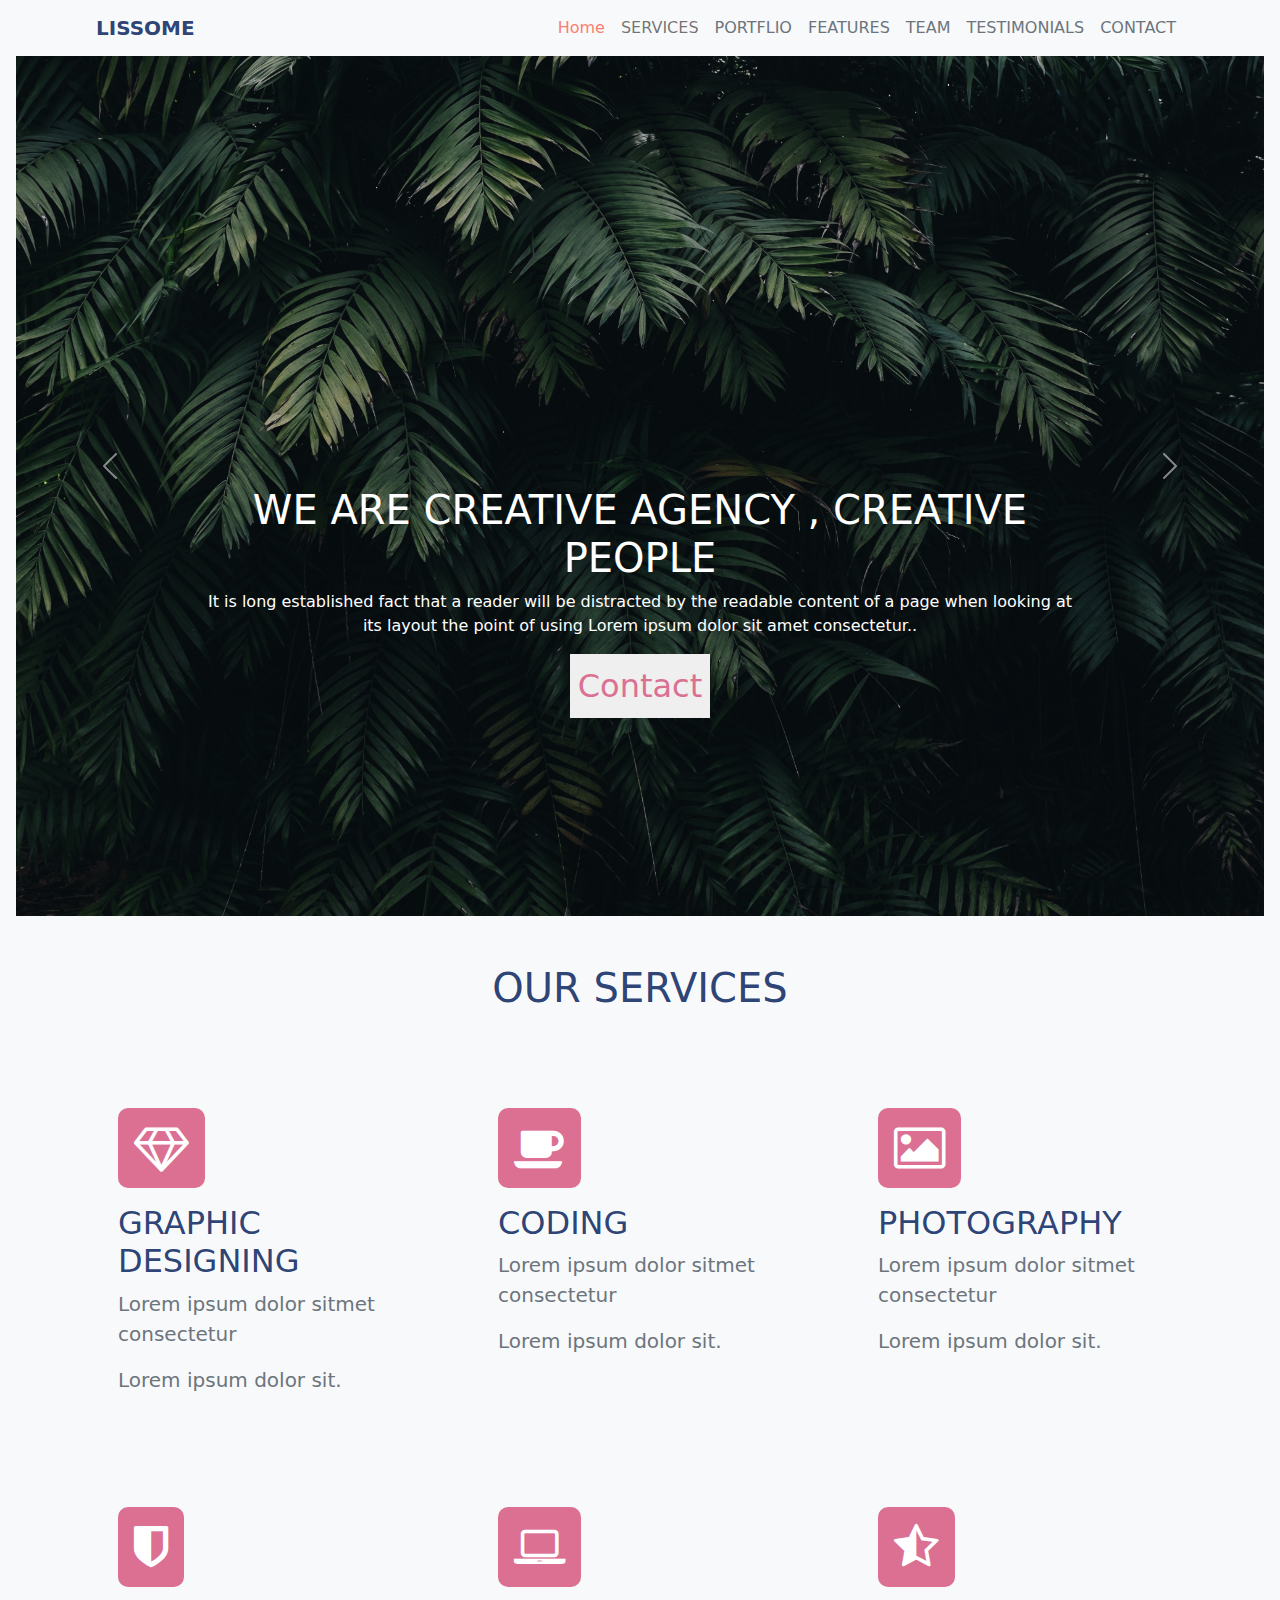
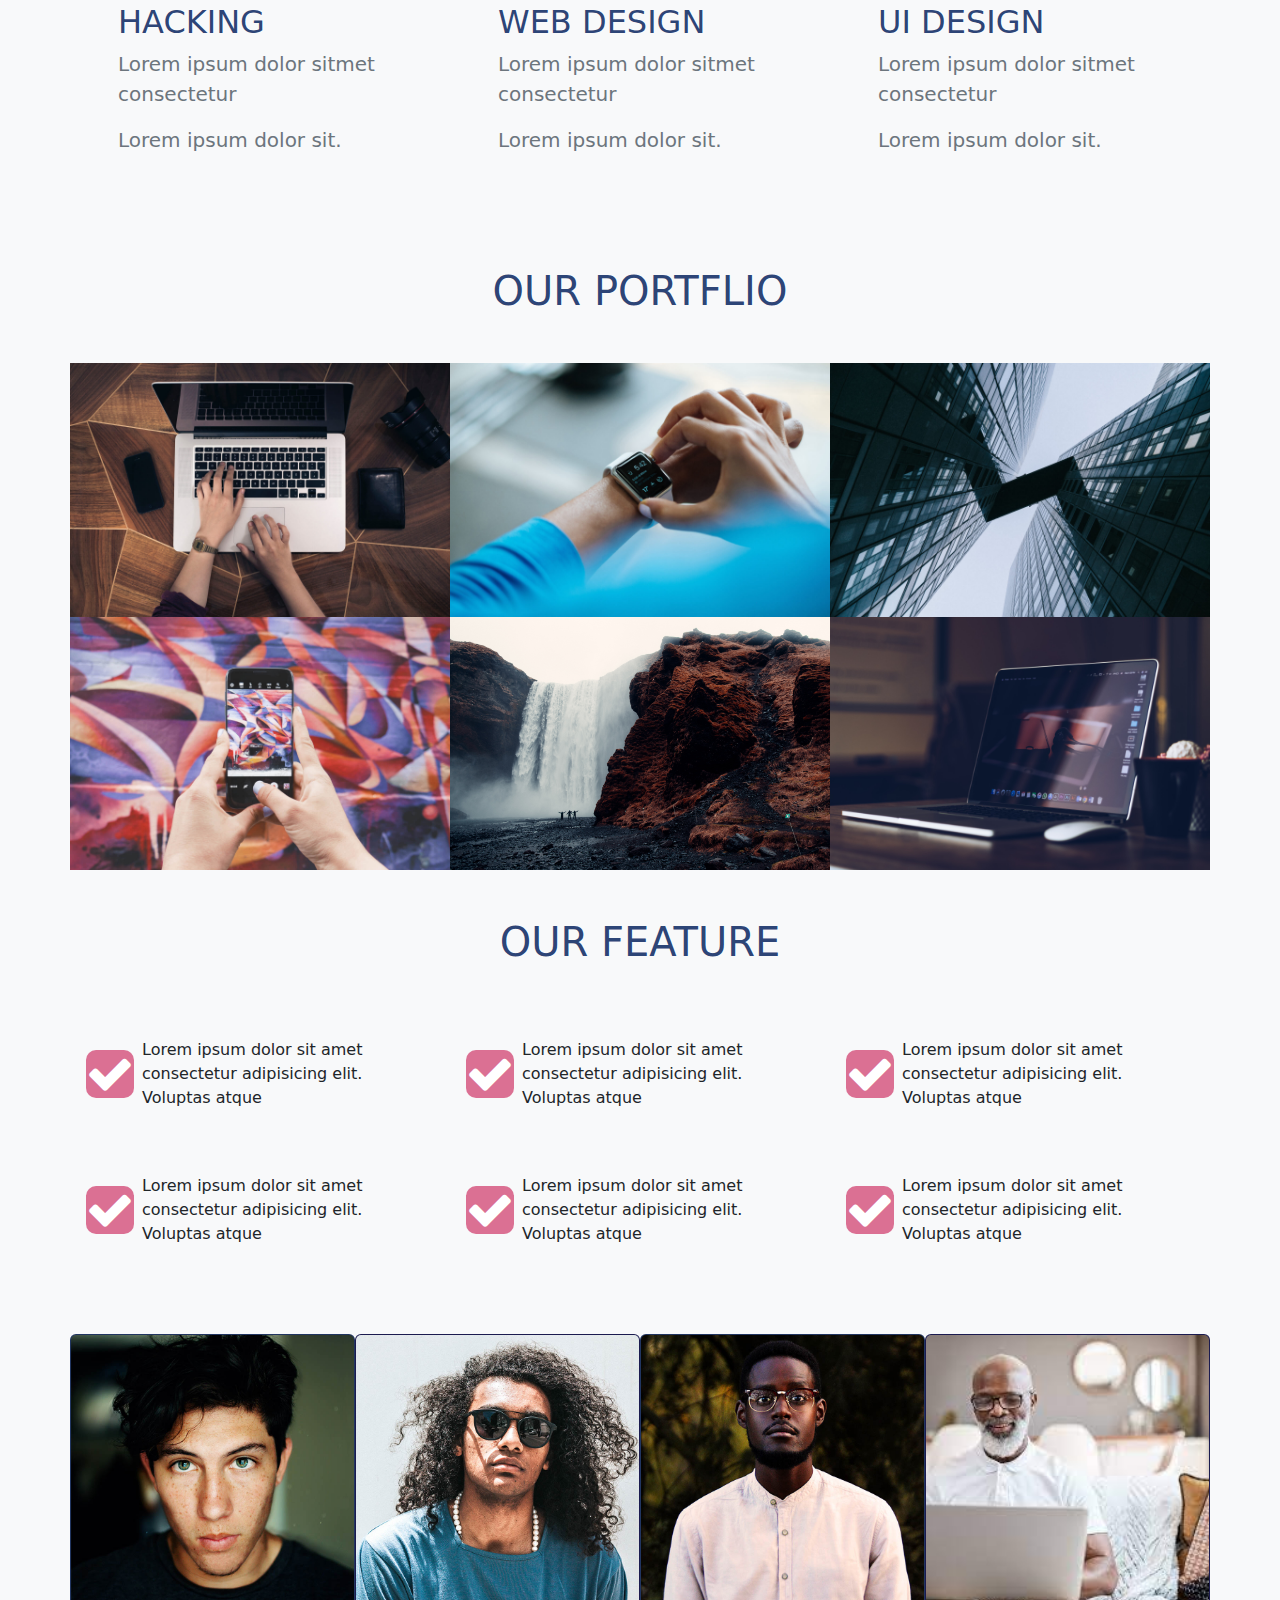
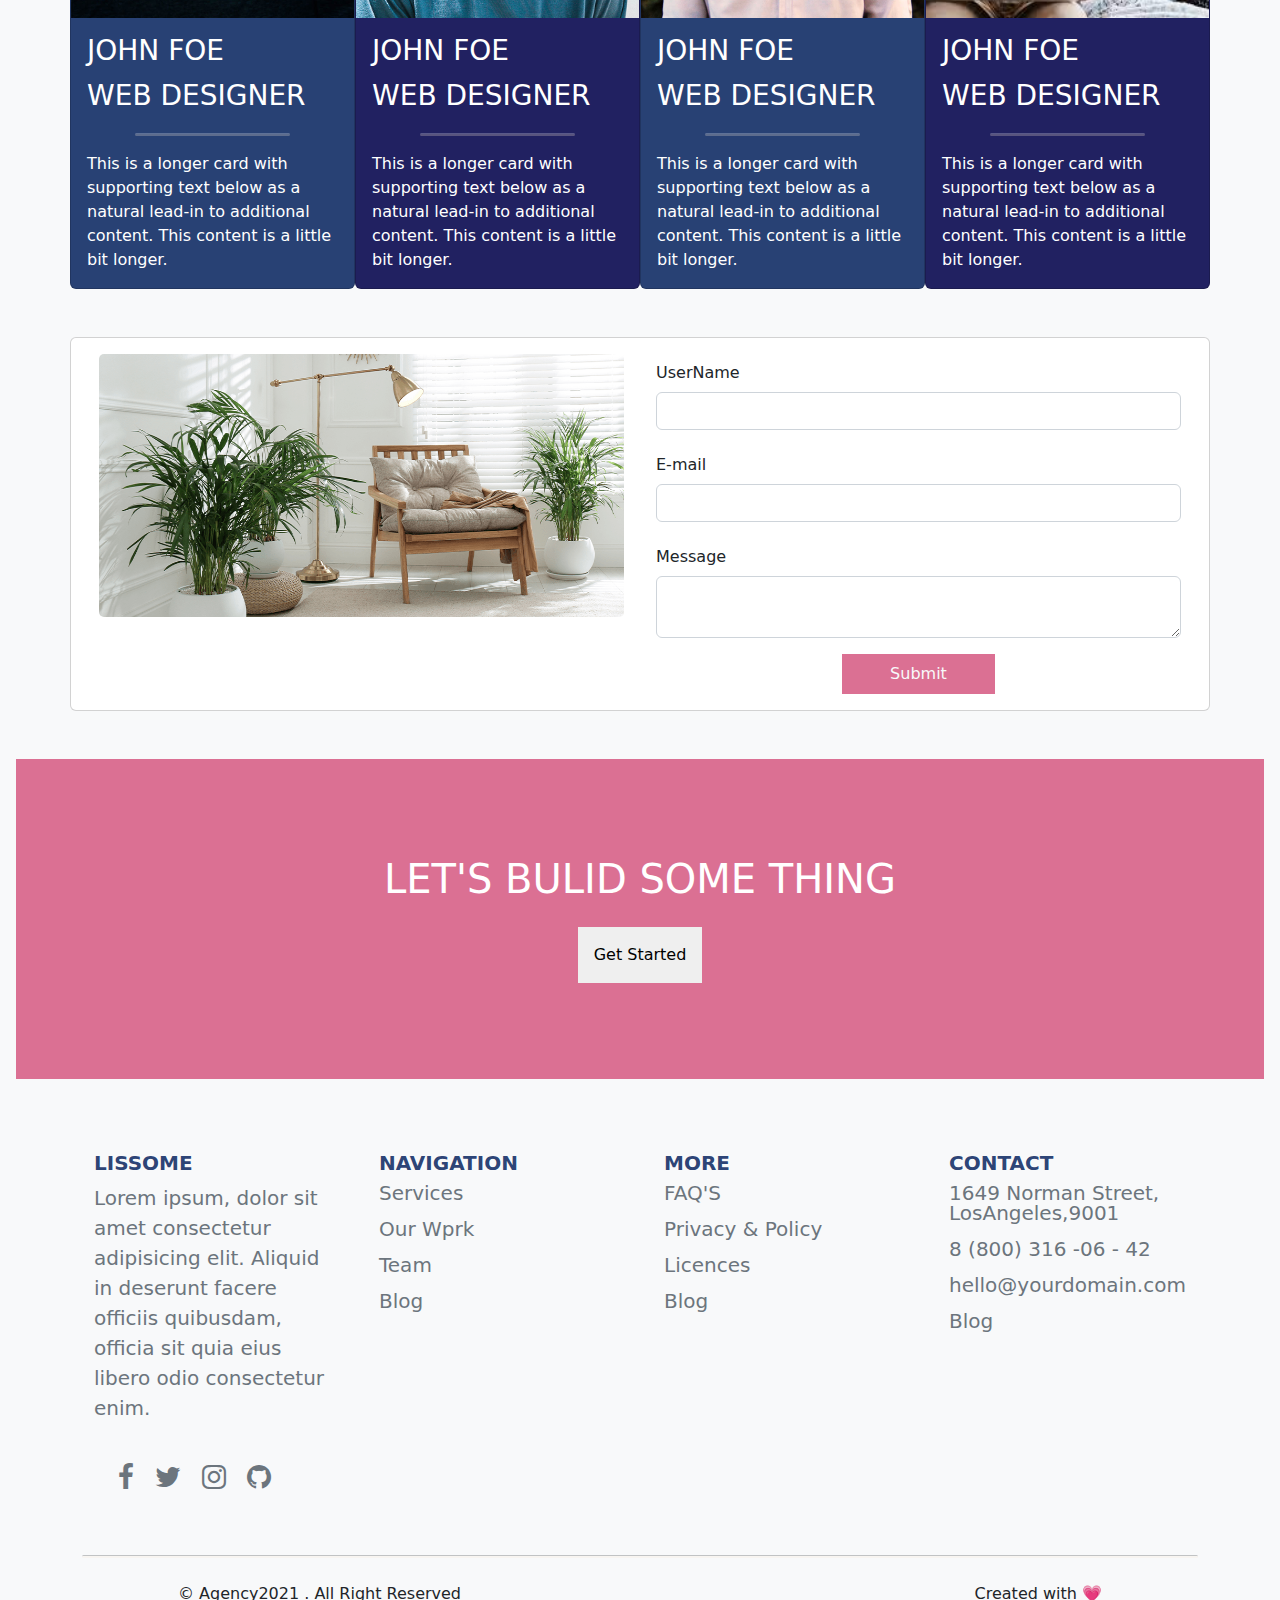
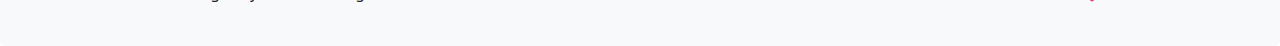
==== commit acf35a3f: "first commit" ====
--- a/index.html
+++ b/index.html
@@ -5,8 +5,9 @@
     <meta http-equiv="X-UA-Compatible" content="IE=edge">
     <meta name="viewport" content="width=device-width, initial-scale=1.0">
     <title>LISSOME</title> 
-     <link href="https://cdn.jsdelivr.net/npm/bootstrap@5.2.3/dist/css/bootstrap.min.css" rel="stylesheet" integrity="sha384-rbsA2VBKQhggwzxH7pPCaAqO46MgnOM80zW1RWuH61DGLwZJEdK2Kadq2F9CUG65" crossorigin="anonymous">
+     <!-- <link href="https://cdn.jsdelivr.net/npm/bootstrap@5.2.3/dist/css/bootstrap.min.css" rel="stylesheet" integrity="sha384-rbsA2VBKQhggwzxH7pPCaAqO46MgnOM80zW1RWuH61DGLwZJEdK2Kadq2F9CUG65" crossorigin="anonymous"> -->
     <link rel="stylesheet" href="css/font-awesome.css">
+    <link rel="stylesheet" href="css/bootstrap.css">
 <link rel="stylesheet" href="style.css">
 </head>
 <body> 
@@ -427,9 +428,8 @@
 </footer>
 <!-- end footer  -->
 </div>
-
-
-   <script src="https://cdn.jsdelivr.net/npm/bootstrap@5.2.3/dist/js/bootstrap.bundle.min.js" integrity="sha384-kenU1KFdBIe4zVF0s0G1M5b4hcpxyD9F7jL+jjXkk+Q2h455rYXK/7HAuoJl+0I4" crossorigin="anonymous"></script>
-    
+ 
+   <!-- <script src="https://cdn.jsdelivr.net/npm/bootstrap@5.2.3/dist/js/bootstrap.bundle.min.js" integrity="sha384-kenU1KFdBIe4zVF0s0G1M5b4hcpxyD9F7jL+jjXkk+Q2h455rYXK/7HAuoJl+0I4" crossorigin="anonymous"></script> -->
+    <script src="js/bootstrap.bundle.min.js"></script>
 </body>
-</html>+</html